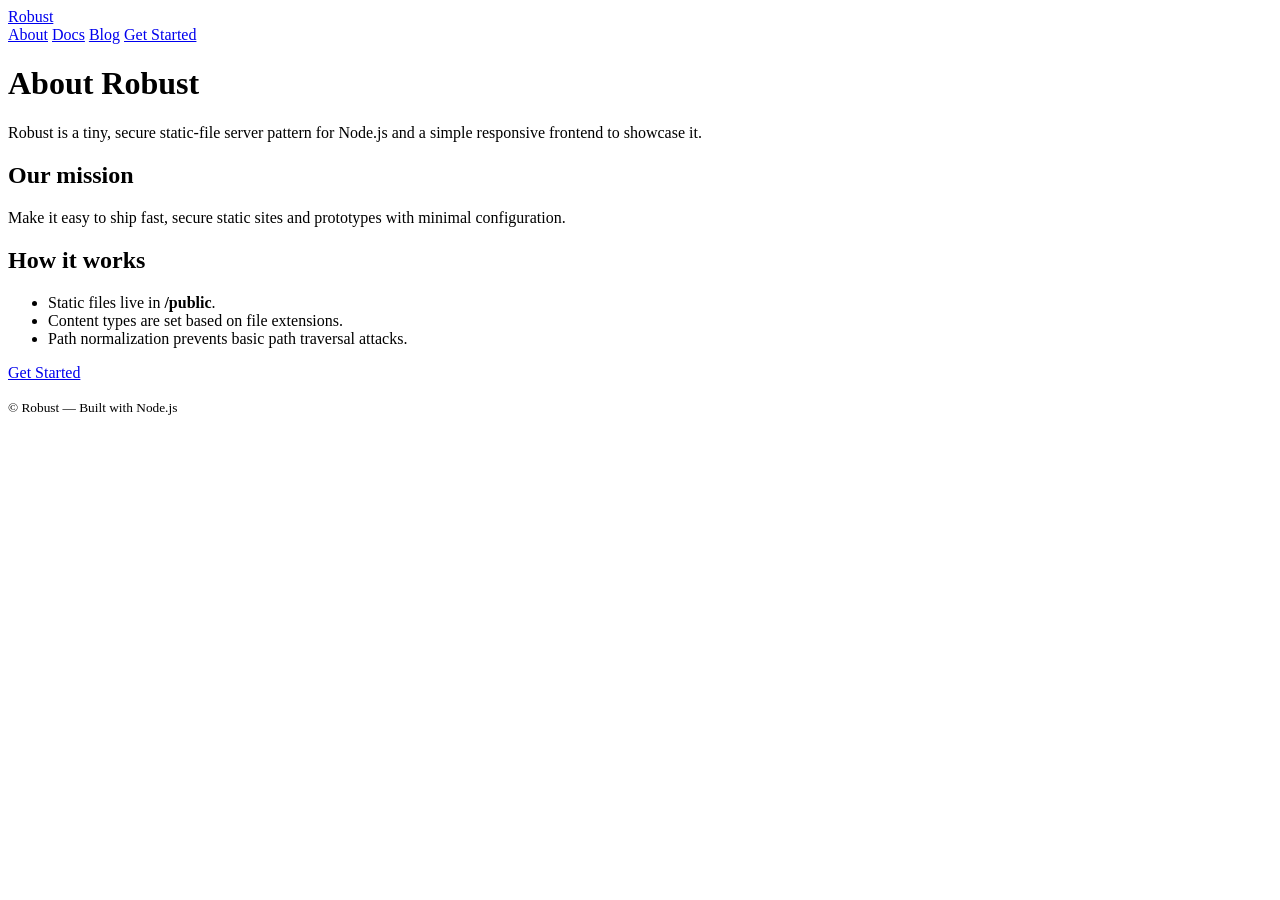
==== public/pages/about.html @ f298e8a3 "complete frontend part" ====
<!doctype html>
<html lang="en">

<head>
    <meta charset="utf-8">
    <meta name="viewport" content="width=device-width,initial-scale=1">
    <title>About — Robust</title>
    <link rel="stylesheet" href="/styles/main.css">
    <meta name="description" content="About Robust — a minimal Node.js static server and landing site">
</head>

<body>
    <header class="site-header">
        <div class="container">
            <a class="brand" href="/">Robust</a>
            <nav class="nav">
                <a href="/pages/about.html">About</a>
                <a href="/pages/docs.html">Docs</a>
                <a href="/pages/blog/index.html">Blog</a>
                <a href="/index.html#contact" class="cta">Get Started</a>
            </nav>
        </div>
    </header>

    <main class="container section">
        <h1 class="section-title">About Robust</h1>
        <p class="muted">Robust is a tiny, secure static-file server pattern for Node.js and a simple responsive
            frontend to showcase it.</p>

        <section>
            <h2>Our mission</h2>
            <p>Make it easy to ship fast, secure static sites and prototypes with minimal configuration.</p>
        </section>

        <section>
            <h2>How it works</h2>
            <ul>
                <li>Static files live in <strong>/public</strong>.</li>
                <li>Content types are set based on file extensions.</li>
                <li>Path normalization prevents basic path traversal attacks.</li>
            </ul>
        </section>

        <p><a class="btn primary" href="/index.html#contact">Get Started</a></p>
    </main>

    <footer class="site-footer">
        <div class="container"><small>© <span id="year"></span> Robust — Built with Node.js</small></div>
    </footer>
    <script src="/script/main.js" defer></script>
</body>

</html>
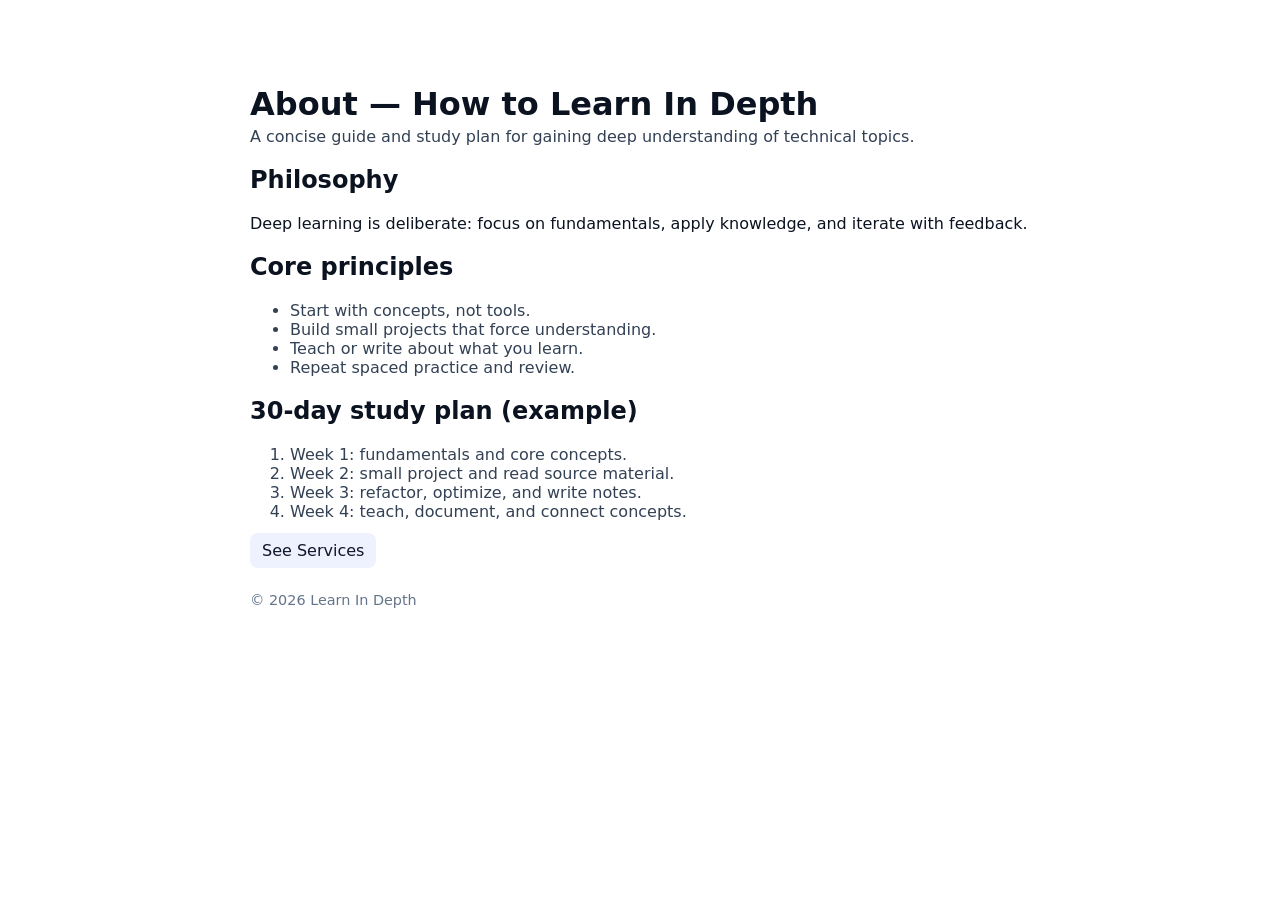
==== commit 16f52a2c: "new look" ====
--- a/public/pages/about.html
+++ b/public/pages/about.html
@@ -4,50 +4,50 @@
 <head>
     <meta charset="utf-8">
     <meta name="viewport" content="width=device-width,initial-scale=1">
-    <title>About — Robust</title>
-    <link rel="stylesheet" href="/styles/main.css">
-    <meta name="description" content="About Robust — a minimal Node.js static server and landing site">
+    <title>About — Learn In Depth</title>
+    <link rel="stylesheet" href="/styles/about.css">
+    <meta name="description" content="How to learn things in depth — philosophy, resources, and study plans.">
 </head>
 
 <body>
-    <header class="site-header">
-        <div class="container">
-            <a class="brand" href="/">Robust</a>
-            <nav class="nav">
-                <a href="/pages/about.html">About</a>
-                <a href="/pages/docs.html">Docs</a>
-                <a href="/pages/blog/index.html">Blog</a>
-                <a href="/index.html#contact" class="cta">Get Started</a>
-            </nav>
-        </div>
-    </header>
+    <main style="max-width:780px;margin:3rem auto;padding:1rem;font-family:Inter,system-ui,Arial;color:#0b1220;">
+        <h1 style="margin-bottom:0.25rem">About — How to Learn In Depth</h1>
+        <p style="color:#334155;margin-top:0">A concise guide and study plan for gaining deep understanding of technical
+            topics.</p>
 
-    <main class="container section">
-        <h1 class="section-title">About Robust</h1>
-        <p class="muted">Robust is a tiny, secure static-file server pattern for Node.js and a simple responsive
-            frontend to showcase it.</p>
-
-        <section>
-            <h2>Our mission</h2>
-            <p>Make it easy to ship fast, secure static sites and prototypes with minimal configuration.</p>
+        <section style="margin-top:1.25rem">
+            <h2>Philosophy</h2>
+            <p>Deep learning is deliberate: focus on fundamentals, apply knowledge, and iterate with feedback.</p>
         </section>
 
-        <section>
-            <h2>How it works</h2>
-            <ul>
-                <li>Static files live in <strong>/public</strong>.</li>
-                <li>Content types are set based on file extensions.</li>
-                <li>Path normalization prevents basic path traversal attacks.</li>
+        <section style="margin-top:1rem">
+            <h2>Core principles</h2>
+            <ul style="color:#334155">
+                <li>Start with concepts, not tools.</li>
+                <li>Build small projects that force understanding.</li>
+                <li>Teach or write about what you learn.</li>
+                <li>Repeat spaced practice and review.</li>
             </ul>
         </section>
 
-        <p><a class="btn primary" href="/index.html#contact">Get Started</a></p>
+        <section style="margin-top:1rem">
+            <h2>30-day study plan (example)</h2>
+            <ol style="color:#334155">
+                <li>Week 1: fundamentals and core concepts.</li>
+                <li>Week 2: small project and read source material.</li>
+                <li>Week 3: refactor, optimize, and write notes.</li>
+                <li>Week 4: teach, document, and connect concepts.</li>
+            </ol>
+        </section>
+
+        <p style="margin-top:1.25rem"><a href="/pages/services.html"
+                style="padding:0.5rem 0.75rem;background:#eef2ff;border-radius:8px;text-decoration:none;color:#0f172a">See
+                Services</a></p>
+
+        <footer style="margin-top:2rem;color:#64748b;font-size:0.9rem">© <span id="year">2026</span> Learn In Depth
+        </footer>
     </main>
-
-    <footer class="site-footer">
-        <div class="container"><small>© <span id="year"></span> Robust — Built with Node.js</small></div>
-    </footer>
-    <script src="/script/main.js" defer></script>
+    <script src="/script/about.js" defer></script>
 </body>
 
 </html>
